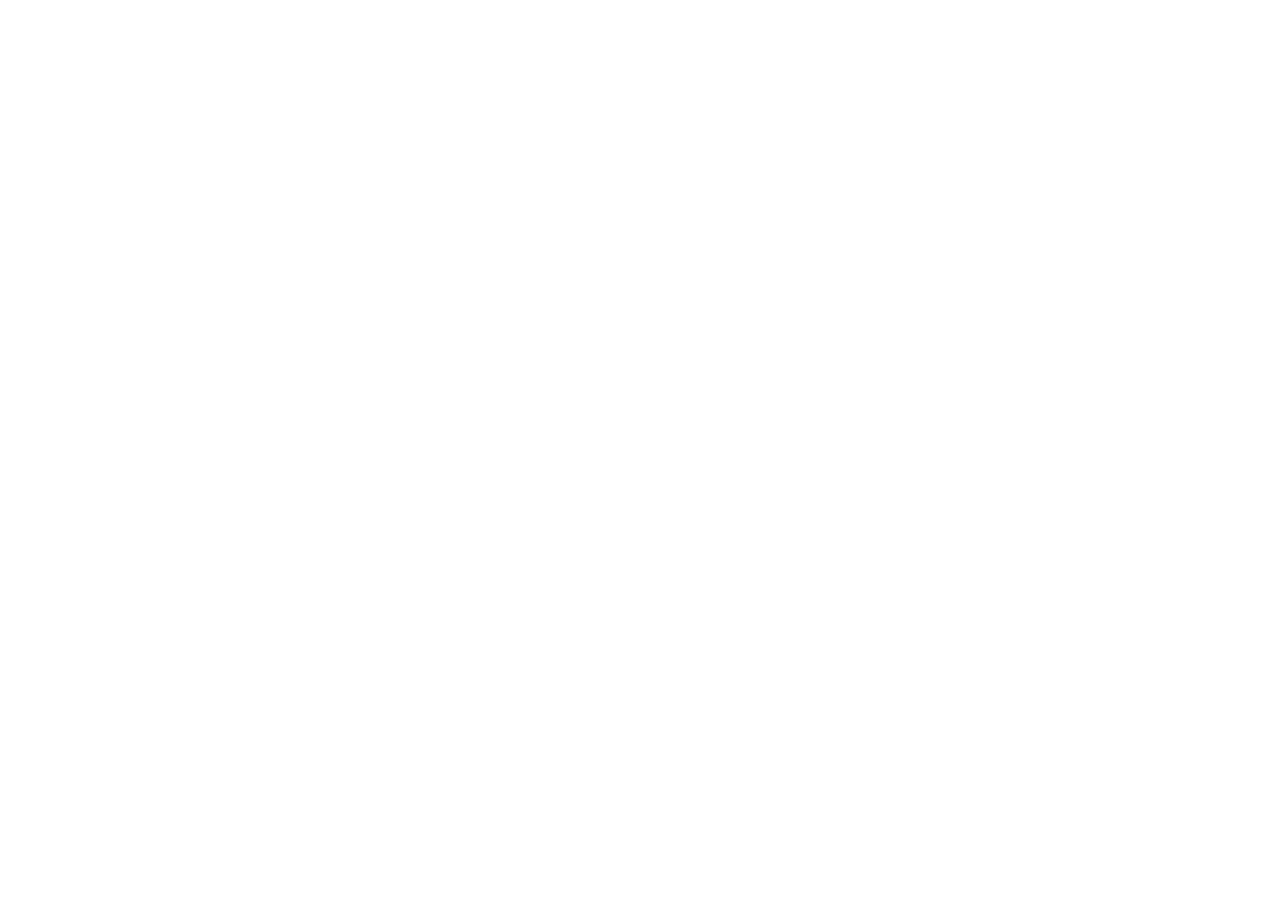
==== index.html @ 3bdd4bde "first commit" ====
<!doctype html>
<html lang="en">
<head>
    <meta charset="UTF-8">
    <meta name="viewport"
          content="width=device-width, user-scalable=no, initial-scale=1.0, maximum-scale=1.0, minimum-scale=1.0">
    <meta http-equiv="X-UA-Compatible" content="ie=edge">
    <title>Document</title>
</head>
<body>
<script src="script/script.js"></script>
</body>
</html>
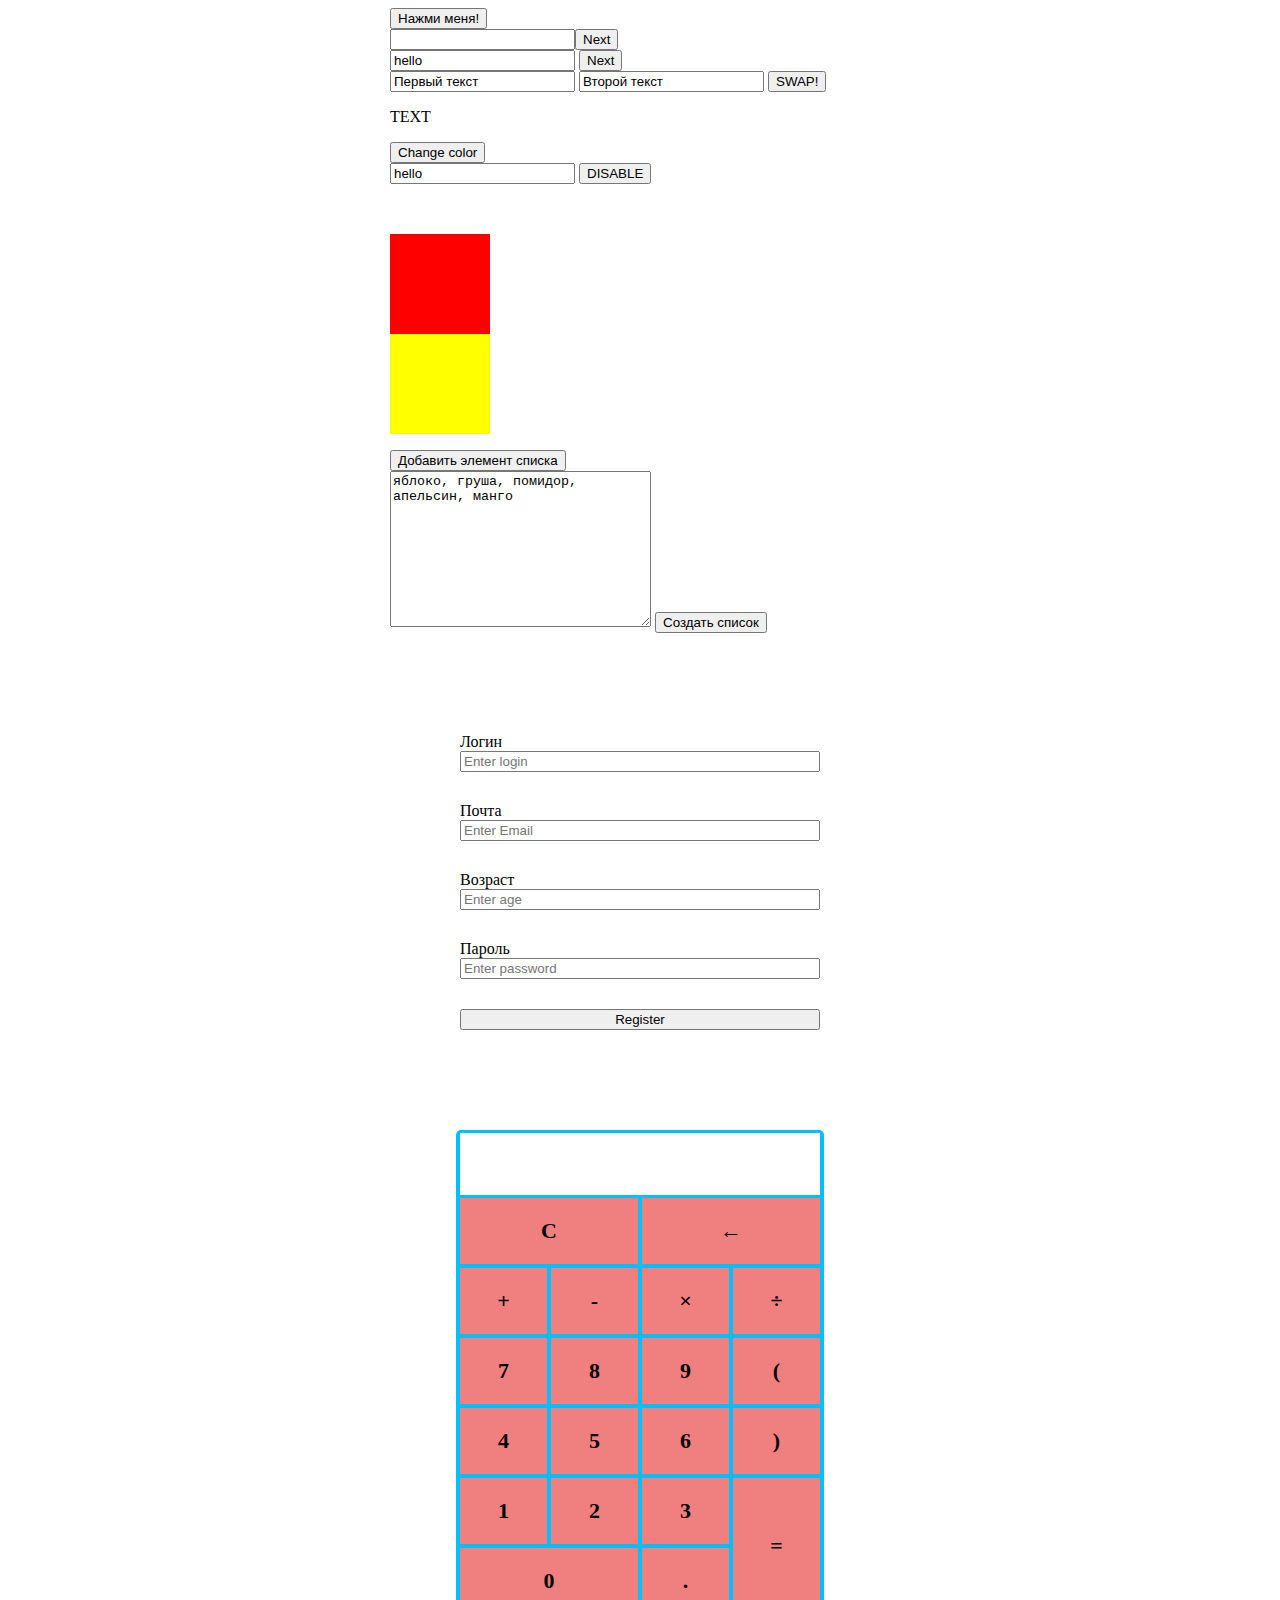
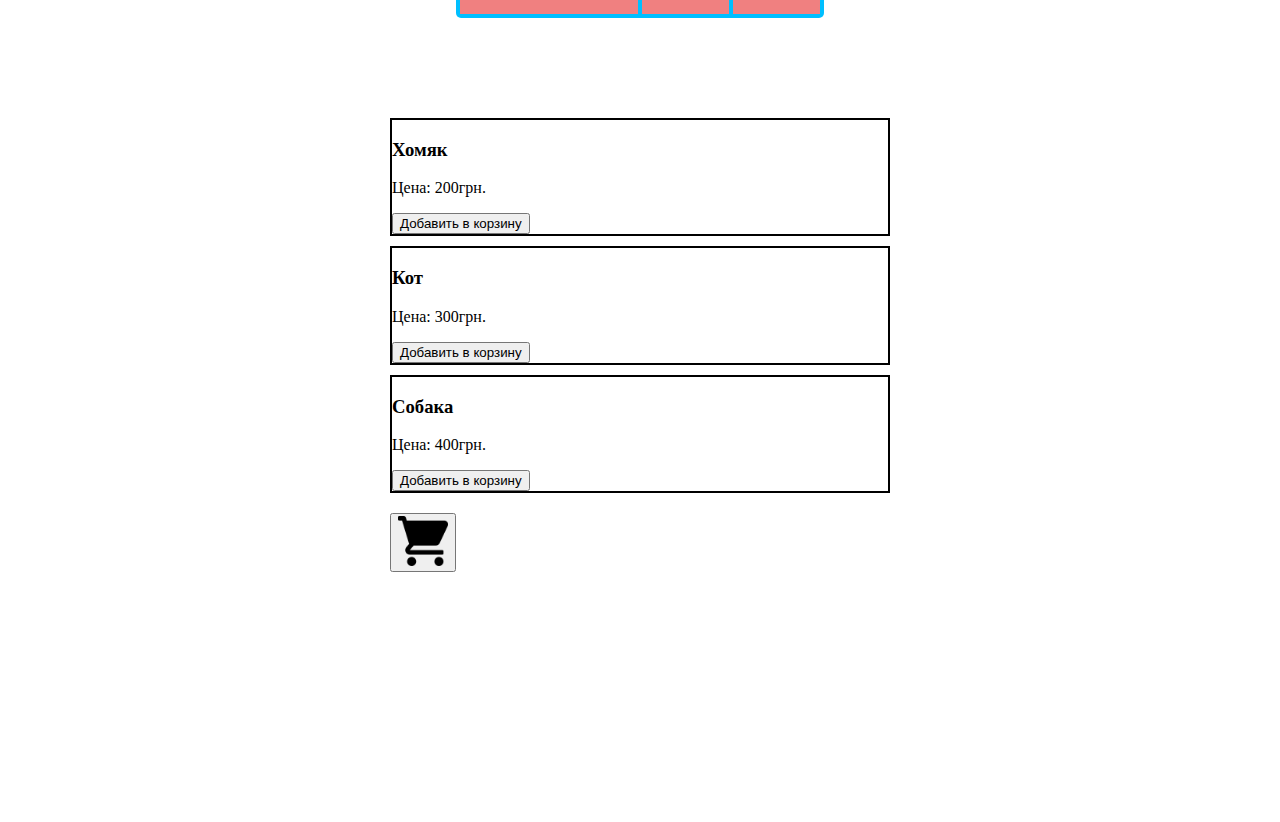
==== commit ca95c2b1: "first commit" ====
--- a/index.html
+++ b/index.html
@@ -5,9 +5,123 @@
     <meta name="viewport"
           content="width=device-width, user-scalable=no, initial-scale=1.0, maximum-scale=1.0, minimum-scale=1.0">
     <meta http-equiv="X-UA-Compatible" content="ie=edge">
+    <link rel="stylesheet" href="style.css">
     <title>Document</title>
 </head>
 <body>
+<div class="main_try">
+    <button id="button1">Нажми меня!</button>
+    <form>
+        <input type="text" id="part1">
+        <button type="button" onclick="myFunction()">Next</button>
+    </form>
+    <div>
+        <input type="text" value="hello" id="val">
+        <button type="button" onclick="getMeInput()">Next</button>
+    </div>
+    <div>
+        <input type="text" id="input1" value="Первый текст"/>
+        <input type="text" id="input2" value="Второй текст"/>
+        <button type="button" onclick="swapValues()">SWAP!</button>
+    </div>
+    <div>
+        <p id="p1">TEXT</p>
+        <button type="button" onclick="changeColor()">Change color</button>
+    </div>
+    <div>
+        <input type="text" value="hello" id="value2">
+        <button type="button" onclick="getDisable()">DISABLE</button>
+    </div>
+    <div>
+        <div class=first_block onclick="getSwapColors()"></div>
+        <div class=second_block onclick="getSwapColors()"></div>
+    </div>
+    <div>
+        <ol></ol>
+        <button type="button" onclick="addList()">Добавить элемент списка</button>
+    </div>
+    <div id="area-list">
+        <div id="area-list-sub">
+            <textarea name="Name" id="text" cols="30" rows="10">яблоко, груша, помидор, апельсин, манго</textarea>
+            <button id="butt5" onclick="getList()">Создать список</button>
+        </div>
+        <div id="lists"></div>
+    </div>
+</div>
+<div class="form-block">
+    <div class="success-alert"></div>
+    <div class="error-login"></div>
+    <div class="error-email"></div>
+    <div class="error-age"></div>
+    <div class="error-password"></div>
+    <form action="#" method="post" class="forms" id="fg">
+        <label for="login">Логин</label>
+        <input type="text" id="login" placeholder="Enter login" required>
+        <label for="email">Почта</label>
+        <input type="email" placeholder="Enter Email" id="email" name="email" required>
+        <label for="age">Возраст</label>
+        <input type="text" placeholder="Enter age" id="age" required>
+        <label for="password">Пароль</label>
+        <input type="password" placeholder="Enter password" id="password" required>
+        <button type="submit" id="butt-form">Register</button>
+    </form>
+</div>
+<div class="container">
+    <div class="item input">
+        <form name="form">
+            <input class="input-pole" type="text" name="textView" readonly>
+        </form>
+    </div>
+    <div class="item clean">C</div>
+    <div class="item back">&larr;</div>
+    <div class="item" onclick="insert('+')">+</div>
+    <div class="item" onclick="insert('-')">-</div>
+    <div class="item" onclick="insert('*')">&times;</div>
+    <div class="item" onclick="insert('/')">&divide;</div>
+    <div class="item" onclick="insert('7')">7</div>
+    <div class="item" onclick="insert('8')">8</div>
+    <div class="item" onclick="insert('9')">9</div>
+    <div class="item" onclick="insert('(')">(</div>
+    <div class="item" onclick="insert('4')">4</div>
+    <div class="item" onclick="insert('5')">5</div>
+    <div class="item" onclick="insert('6')">6</div>
+    <div class="item" onclick="insert(')')">)</div>
+    <div class="item" onclick="insert('1')">1</div>
+    <div class="item" onclick="insert('2')">2</div>
+    <div class="item" onclick="insert('3')">3</div>
+    <div class="item zero" onclick="insert('0')">0</div>
+    <div class="item" onclick="insert('.')">.</div>
+    <div class="item equal">=</div>
+</div>
+<div class="basket">
+    <div class="item_box">
+        <h3 class="item_title">Хомяк</h3>
+        <p>Цена: <span class="item_price">200</span>грн.</p>
+        <button class="add_item" data-id="7">Добавить в корзину</button>
+    </div>
+    <div class="item_box">
+        <h3 class="item_title">Кот</h3>
+        <p>Цена: <span class="item_price">300</span>грн.</p>
+        <button class="add_item" data-id="2">Добавить в корзину</button>
+    </div>
+    <div class="item_box">
+        <h3 class="item_title">Собака</h3>
+        <p>Цена: <span class="item_price">400</span>грн.</p>
+        <button class="add_item" data-id="5">Добавить в корзину</button>
+    </div>
+    <div class="go_to_modal">
+        <button id="myBtn"><img class="first_image" src="img/basket.png" alt="basket"></button>
+    </div>
+</div>
+<div id="myModal" class="modal">
+    <div class="modal-content">
+        <span class="close">&times;</span>
+        <div id="checkout"></div>
+        <button id="clear_cart">Очистить корзину</button>
+        <button>Оформить заказ</button>
+        <div id="cart_content"></div>
+    </div>
+</div>
 <script src="script/script.js"></script>
 </body>
 </html>--- a/style.css
+++ b/style.css
@@ -0,0 +1,139 @@
+.first_block {
+    margin-top: 50px;
+    width: 100px;
+    height: 100px;
+}
+.second_block {
+    width: 100px;
+    height: 100px;
+}
+.registration {
+    margin-top: 50px;
+}
+.container {
+    display: grid;
+    grid-template-columns: repeat(4, 1fr);
+    grid-gap: 4px;
+    background-color: deepskyblue;
+    padding: 4px;
+    border-radius: 5px;
+    max-width: 360px;
+    margin: 100px auto;
+}
+.item {
+    background-color: lightcoral;
+    color: black;
+    padding: 20px;
+    display: flex;
+    justify-content: center;
+    align-items: center;
+    font-size: 22px;
+    font-weight: bold;
+    cursor: pointer;
+}
+form {
+    max-width: 100%;
+    display: flex;
+}
+.input-pole {
+    width: 100%;
+    height: 60px;
+    border: none;
+    font-size: 30px;
+    outline: none;
+    text-align: right;
+}
+.input {
+    width: 100%;
+    height: 60px;
+    border: none;
+    font-size: 30px;
+    outline: none;
+    text-align: right;
+    grid-column: 1/-1;
+    padding: 0;
+}
+.clean {
+    grid-column: 1/3;
+    background-color: lightcoral;
+}
+.back {
+    grid-column: 3/-1;
+    background-color: lightcoral;
+}
+.zero {
+    grid-column: 1/3;
+}
+.equal {
+    grid-column: 4;
+    grid-row: 6/8;
+    background-color: lightcoral;
+}
+.form-block {
+    padding-top: 100px;
+    max-width: 360px;
+    margin: 0 auto;
+}
+.forms {
+    display: flex;
+    flex-direction: column;
+}
+
+#login, #email, #age, #password {
+    margin-bottom: 30px;
+}
+.basket {
+    max-width: 500px;
+    margin: 0 auto 250px;
+}
+/* Модальный (фон) */
+.modal {
+    display: none; /* Скрыто по умолчанию */
+    position: fixed; /* Оставаться на месте */
+    z-index: 1; /* Сидеть на вершине */
+    left: 0;
+    top: 0;
+    width: 100%; /* Полная ширина */
+    height: 100%; /* Полная высота */
+    overflow: auto; /* Включите прокрутку, если это необходимо */
+    background-color: rgb(0,0,0); /* Цвет запасной вариант */
+    background-color: rgba(0,0,0,0.4); /* Черный с непрозрачностью */
+}
+/* Модальное содержание/коробка */
+.modal-content {
+    background-color: #fefefe;
+    margin: 15% auto; /* 15% сверху и по центру */
+    padding: 20px;
+    border: 1px solid #888;
+    width: 20%; /* Может быть больше или меньше, в зависимости от размера экрана */
+}
+/* Кнопка закрытия */
+.close {
+    color: #aaa;
+    float: right;
+    font-size: 28px;
+    font-weight: bold;
+}
+.close:hover,
+.close:focus {
+    color: black;
+    text-decoration: none;
+    cursor: pointer;
+}
+.go_to_modal {
+    margin-top: 20px;
+}
+
+.first_image {
+    width: 50px;
+    height: 50px;
+}
+.main_try {
+    max-width: 500px;
+    width: 100%;
+    margin: 0 auto;
+}
+.item_box {
+    border: 2px solid black;
+    margin-bottom: 10px;
+}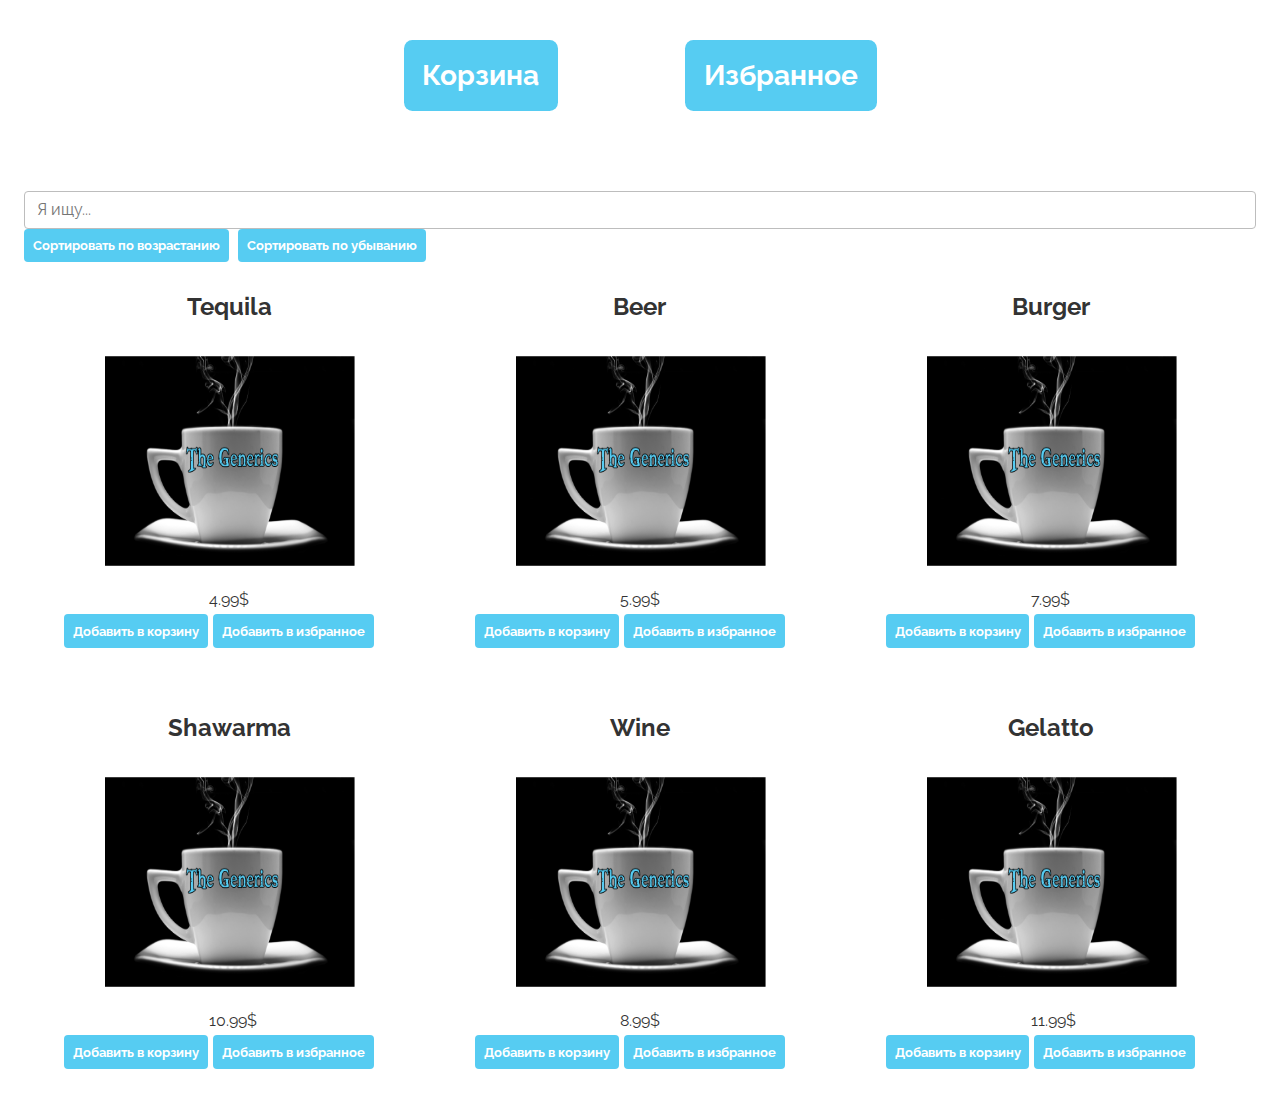
==== commit 66fac5b6: "first commit" ====
--- a/index.html
+++ b/index.html
@@ -5,121 +5,62 @@
     <meta name="viewport"
           content="width=device-width, user-scalable=no, initial-scale=1.0, maximum-scale=1.0, minimum-scale=1.0">
     <meta http-equiv="X-UA-Compatible" content="ie=edge">
-    <link rel="stylesheet" href="style.css">
-    <title>Document</title>
+    <link rel="stylesheet" href="style/style.css">
+    <title>Online Shop</title>
 </head>
 <body>
-<div class="main_try">
-    <button id="button1">Нажми меня!</button>
-    <form>
-        <input type="text" id="part1">
-        <button type="button" onclick="myFunction()">Next</button>
-    </form>
-    <div>
-        <input type="text" value="hello" id="val">
-        <button type="button" onclick="getMeInput()">Next</button>
+<div id="welcome" class="panel">
+    <p>Товар добавлен в корзину</p>
+</div>
+<div id="welcome2" class="panel">
+    <p>Товар добавлен в избранное</p>
+</div>
+<div class="container content-section">
+    <div class="main_buttons">
+        <button id="myBtn" class="btn btn-primary">Корзина</button>
+        <button id="myBtn2" class="btn btn-primary">Избранное</button>
+    </div>
+    <div class="search_div">
+        <input type="text" id="elastic" placeholder="Я ищу...">
     </div>
     <div>
-        <input type="text" id="input1" value="Первый текст"/>
-        <input type="text" id="input2" value="Второй текст"/>
-        <button type="button" onclick="swapValues()">SWAP!</button>
+        <button class="btn btn-primary" id="sort-asc" onclick="mySort()">Сортировать по возрастанию</button>
+        <button class="btn btn-primary" id="sort-cas" onclick="mySortSecond()">Сортировать по убыванию</button>
     </div>
-    <div>
-        <p id="p1">TEXT</p>
-        <button type="button" onclick="changeColor()">Change color</button>
-    </div>
-    <div>
-        <input type="text" value="hello" id="value2">
-        <button type="button" onclick="getDisable()">DISABLE</button>
-    </div>
-    <div>
-        <div class=first_block onclick="getSwapColors()"></div>
-        <div class=second_block onclick="getSwapColors()"></div>
-    </div>
-    <div>
-        <ol></ol>
-        <button type="button" onclick="addList()">Добавить элемент списка</button>
-    </div>
-    <div id="area-list">
-        <div id="area-list-sub">
-            <textarea name="Name" id="text" cols="30" rows="10">яблоко, груша, помидор, апельсин, манго</textarea>
-            <button id="butt5" onclick="getList()">Создать список</button>
-        </div>
-        <div id="lists"></div>
-    </div>
-</div>
-<div class="form-block">
-    <div class="success-alert"></div>
-    <div class="error-login"></div>
-    <div class="error-email"></div>
-    <div class="error-age"></div>
-    <div class="error-password"></div>
-    <form action="#" method="post" class="forms" id="fg">
-        <label for="login">Логин</label>
-        <input type="text" id="login" placeholder="Enter login" required>
-        <label for="email">Почта</label>
-        <input type="email" placeholder="Enter Email" id="email" name="email" required>
-        <label for="age">Возраст</label>
-        <input type="text" placeholder="Enter age" id="age" required>
-        <label for="password">Пароль</label>
-        <input type="password" placeholder="Enter password" id="password" required>
-        <button type="submit" id="butt-form">Register</button>
-    </form>
-</div>
-<div class="container">
-    <div class="item input">
-        <form name="form">
-            <input class="input-pole" type="text" name="textView" readonly>
-        </form>
-    </div>
-    <div class="item clean">C</div>
-    <div class="item back">&larr;</div>
-    <div class="item" onclick="insert('+')">+</div>
-    <div class="item" onclick="insert('-')">-</div>
-    <div class="item" onclick="insert('*')">&times;</div>
-    <div class="item" onclick="insert('/')">&divide;</div>
-    <div class="item" onclick="insert('7')">7</div>
-    <div class="item" onclick="insert('8')">8</div>
-    <div class="item" onclick="insert('9')">9</div>
-    <div class="item" onclick="insert('(')">(</div>
-    <div class="item" onclick="insert('4')">4</div>
-    <div class="item" onclick="insert('5')">5</div>
-    <div class="item" onclick="insert('6')">6</div>
-    <div class="item" onclick="insert(')')">)</div>
-    <div class="item" onclick="insert('1')">1</div>
-    <div class="item" onclick="insert('2')">2</div>
-    <div class="item" onclick="insert('3')">3</div>
-    <div class="item zero" onclick="insert('0')">0</div>
-    <div class="item" onclick="insert('.')">.</div>
-    <div class="item equal">=</div>
-</div>
-<div class="basket">
-    <div class="item_box">
-        <h3 class="item_title">Хомяк</h3>
-        <p>Цена: <span class="item_price">200</span>грн.</p>
-        <button class="add_item" data-id="7">Добавить в корзину</button>
-    </div>
-    <div class="item_box">
-        <h3 class="item_title">Кот</h3>
-        <p>Цена: <span class="item_price">300</span>грн.</p>
-        <button class="add_item" data-id="2">Добавить в корзину</button>
-    </div>
-    <div class="item_box">
-        <h3 class="item_title">Собака</h3>
-        <p>Цена: <span class="item_price">400</span>грн.</p>
-        <button class="add_item" data-id="5">Добавить в корзину</button>
-    </div>
-    <div class="go_to_modal">
-        <button id="myBtn"><img class="first_image" src="img/basket.png" alt="basket"></button>
-    </div>
+    <div class="shop-items"></div>
 </div>
 <div id="myModal" class="modal">
     <div class="modal-content">
         <span class="close">&times;</span>
-        <div id="checkout"></div>
-        <button id="clear_cart">Очистить корзину</button>
-        <button>Оформить заказ</button>
-        <div id="cart_content"></div>
+        <section class="container content-section">
+            <h2 class="section-header">Корзина</h2>
+            <div class="cart-row">
+                <span class="cart-item cart-header cart-column">Товар</span>
+                <span class="cart-price cart-header cart-column">Цена</span>
+                <span class="cart-quantity cart-header cart-column">Количество</span>
+            </div>
+            <div class="cart-items"></div>
+            <div class="cart-total">
+                <strong class="cart-total-title">Итого</strong>
+                <span class="cart-total-price">$0</span>
+            </div>
+            <button class="btn btn-primary btn-purchase" type="button">Оформить заказ</button>
+        </section>
+    </div>
+</div>
+<div id="myModal2" class="modal2">
+    <div class="modal-content2">
+        <span class="close2">&times;</span>
+        <div class="container content-section">
+            <h2 class="section-header">Избранное</h2>
+            <div class="favourite-row">
+                <span class="favourite-item favourite-header favourite-column">Товар</span>
+                <span class="favourite-price favourite-header favourite-column">Цена</span>
+                <span class="favourite-quantity favourite-header favourite-column"></span>
+            </div>
+            <div class="favourite-items"></div>
+            <button class="btn btn-primary btn-purchase" id="btn-go-to-cart" onclick="" type="button">Перейти в корзину</button>
+        </div>
     </div>
 </div>
 <script src="script/script.js"></script>
--- a/style/style.css
+++ b/style/style.css
@@ -0,0 +1,575 @@
+@import url('https://fonts.googleapis.com/css?family=Raleway:300,400,700');
+@import url("https://fonts.googleapis.com/css?family=Metal+Mania");
+
+@font-face {
+    font-family: "Booter - Zero Zero";
+    src: url("Fonts/Booter - Zero Zero.woff") format("woff"),
+    url("Fonts/Booter - Zero Zero.woff2") format("woff2");
+    font-weight: normal;
+    font-style: normal;
+}
+
+* {
+    box-sizing: border-box;
+    font-family: Raleway;
+    color: #777;
+}
+
+html, body {
+    margin: 0;
+    padding: 0;
+    min-height: 100%;
+}
+
+.nav ul {
+    margin: 0;
+}
+
+.nav li {
+    display: inline;
+}
+
+.nav a {
+    display: inline-block;
+    padding: .5em;
+    color: white;
+    text-decoration: none;
+}
+
+.main-nav {
+    text-align: center;
+    font-size: 1.1em;
+    font-weight: lighter;
+    border-bottom: 1px solid rgba(255, 255, 255, .3)
+}
+
+.main-nav li {
+    padding: 0 5%;
+}
+
+.nav a:hover {
+    background-color: rgba(255, 255, 255, .3)
+}
+
+
+
+.band-name {
+    text-align: center;
+    margin: 0;
+    font-size: 4em;
+    font-family: "Booter - Zero Zero";
+    font-weight: normal;
+    color: white;
+}
+
+.band-name-large {
+    font-size: 8em;
+}
+
+.content-section {
+    margin: 1em;
+}
+
+.container {
+    max-width: 1500px;
+    margin: 0 auto;
+    padding: 0 1.5em;
+}
+.section-header {
+    font-weight: normal;
+    color: #333;
+    text-align: center;
+    font-size: 2.5em;
+}
+
+.about-band-image {
+    float: left;
+    height: 200px;
+    width: 200px;
+    margin: 15px;
+    border-radius: 50%;
+}
+
+.main-footer {
+    background-color: #56CCF2;
+    color: white;
+    padding: .25em 0;
+}
+
+.main-footer-container {
+    display: flex;
+    align-items: center;
+}
+
+.main-footer-container ul {
+    flex-grow: 1;
+    text-align: end;
+}
+
+.footer-nav li {
+    padding: 0 .5em;
+}
+
+.footer-nav img {
+    width: 30px;
+    height: 30px;
+}
+
+.btn {
+    text-align: center;
+    vertical-align: middle;
+    padding: .67em .67em;
+    cursor: pointer;
+}
+
+.btn-header {
+    margin: .5em 15% 2em 15%;
+    color: white;
+    border: 2px solid #2D9CDB;
+    background-color: rgba(255, 255, 255, .1);
+    border-radius: 0;
+    font-size: 1.5em;
+    font-weight: lighter;
+    padding-left: 2em;
+    padding-right: 2em;
+}
+
+.btn-header:hover {
+    background-color: rgba(255, 255, 255, .3);
+}
+
+.btn-play {
+    display: block;
+    margin: 0 auto;
+    color: #2D9CDB;
+    font-size: 4em;
+    border-radius: 50%;
+    width: 100px;
+    height: 100px;
+    padding: 0;
+    text-align: center;
+}
+
+.btn-primary {
+    margin-right: 5px;
+    color: white;
+    background-color: #56CCF2;
+    border: none;
+    border-radius: .3em;
+    font-weight: bold;
+}
+
+.btn-primary:hover {
+    background-color: #2D9CDB;
+}
+
+.btn-primary:disabled {
+    opacity: 0.4;
+    pointer-events: none;
+}
+
+.tour-row {
+    border-bottom: 1px solid black;
+    padding-bottom: 1em;
+    margin-bottom: 1em;
+}
+
+.tour-row:last-child {
+    border: none;
+}
+
+.tour-item {
+    display: inline-block;
+    padding-right: .5em;
+}
+
+.tour-date {
+    color: #555;
+    width: 11%;
+    font-weight: bold;
+}
+
+.tour-city {
+    width: 24%;
+}
+
+.tour-arena {
+    width: 42%;
+}
+
+.tour-btn {
+    max-width: 19%;
+}
+
+.shop-item {
+    margin: 30px;
+    width: 340px;
+}
+
+.shop-item-title {
+    display: block;
+    width: 100%;
+    text-align: center;
+    font-weight: bold;
+    font-size: 1.5em;
+    color: #333;
+    margin-bottom: 15px;
+}
+
+.shop-item-image {
+    margin-left: 46px;
+    height: 250px;
+    width: 250px;
+}
+
+.shop-item-details {
+    margin: 0 auto;
+    display: flex;
+    align-items: center;
+    padding: 5px;
+}
+
+.shop-item-price {
+    color: #333;
+    padding-left: 150px;
+}
+
+.shop-items {
+    display: flex;
+    flex-wrap: wrap;
+    justify-content: space-around;
+}
+
+.cart-header {
+    font-weight: bold;
+    font-size: 1.25em;
+    color: #333;
+}
+
+.cart-column {
+    display: flex;
+    align-items: center;
+    border-bottom: 1px solid black;
+    margin-right: 1.5em;
+    padding-bottom: 10px;
+    margin-top: 10px;
+}
+
+.cart-row {
+    display: flex;
+}
+
+.cart-item {
+    width: 45%;
+}
+
+.cart-price {
+    width: 20%;
+    font-size: 1.2em;
+    color: #333;
+}
+
+.cart-quantity {
+    width: 35%;
+}
+
+.cart-item-title {
+    color: #333;
+    margin-left: .5em;
+    font-size: 1.2em;
+}
+
+.cart-item-image {
+    width: 75px;
+    height: auto;
+    border-radius: 10px;
+}
+
+.btn-danger {
+    color: white;
+    background-color: #EB5757;
+    border: none;
+    border-radius: .3em;
+    font-weight: bold;
+}
+
+.btn-danger:hover {
+    background-color: #CC4C4C;
+}
+
+.cart-quantity-input {
+    height: 34px;
+    width: 50px;
+    border-radius: 5px;
+    border: 1px solid #56CCF2;
+    background-color: #eee;
+    color: #333;
+    padding: 0;
+    text-align: center;
+    font-size: 1.2em;
+    margin-right: 25px;
+}
+
+.cart-row:last-child {
+    border-bottom: 1px solid black;
+}
+
+.cart-row:last-child .cart-column {
+    border: none;
+}
+
+.cart-total {
+    text-align: end;
+    margin-top: 10px;
+    margin-right: 10px;
+}
+
+.cart-total-title {
+    font-weight: bold;
+    font-size: 1.5em;
+    color: black;
+    margin-right: 20px;
+}
+
+.cart-total-price {
+    color: #333;
+    font-size: 1.1em;
+}
+
+.btn-purchase {
+    display: block;
+    margin: 40px auto 80px auto;
+    font-size: 1.75em;
+}
+
+.shop-item.hide {
+    display: none;
+}
+
+/* Модальный (фон) */
+.modal {
+    display: none; /* Скрыто по умолчанию */
+    position: fixed; /* Оставаться на месте */
+    z-index: 1; /* Сидеть на вершине */
+    left: 0;
+    top: 0;
+    width: 100%; /* Полная ширина */
+    height: 100%; /* Полная высота */
+    overflow: auto; /* Включите прокрутку, если это необходимо */
+    background-color: rgb(0,0,0); /* Цвет запасной вариант */
+    background-color: rgba(0,0,0,0.4); /* Черный с непрозрачностью */
+}
+
+/* Модальное содержание/коробка */
+.modal-content {
+    background-color: #fefefe;
+    margin: 15% auto; /* 15% сверху и по центру */
+    padding: 20px;
+    border: 1px solid #888;
+    width: 80%; /* Может быть больше или меньше, в зависимости от размера экрана */
+}
+
+/* Кнопка закрытия */
+.close {
+    color: #aaa;
+    float: right;
+    font-size: 28px;
+    font-weight: bold;
+}
+
+.close:hover,
+.close:focus {
+    color: black;
+    text-decoration: none;
+    cursor: pointer;
+}
+
+#myBtn {
+    display: block;
+    margin: 40px auto 80px auto;
+    font-size: 1.75em;
+}
+#myBtn2 {
+    display: block;
+    margin: 40px auto 80px auto;
+    font-size: 1.75em;
+}
+
+#elastic {
+    display: block;
+    width: 100%;
+    height: calc(2.25rem + 2px);
+    padding: 0.375rem 0.75rem;
+    font-family: inherit;
+    font-size: 1rem;
+    font-weight: 400;
+    line-height: 1.5;
+    color: #212529;
+    background-color: #fff;
+    background-clip: padding-box;
+    border: 1px solid #bdbdbd;
+    border-radius: 0.25rem;
+    transition: border-color 0.15s ease-in-out, box-shadow 0.15s ease-in-out;
+}
+
+.buttons_div {
+    max-width: 170px;
+    width: 100%;
+}
+
+/* alert */
+
+
+.panel {
+    display: none;
+    position: fixed;
+    z-index: 0;
+    width: 500px;
+    height: auto;
+    background: #000;
+    color: #fff;
+    text-align: center;
+}
+
+/* Модальный (фон) */
+.modal2 {
+    display: none; /* Скрыто по умолчанию */
+    position: fixed; /* Оставаться на месте */
+    z-index: 1; /* Сидеть на вершине */
+    left: 0;
+    top: 0;
+    width: 100%; /* Полная ширина */
+    height: 100%; /* Полная высота */
+    overflow: auto; /* Включите прокрутку, если это необходимо */
+    background-color: rgb(0,0,0); /* Цвет запасной вариант */
+    background-color: rgba(0,0,0,0.4); /* Черный с непрозрачностью */
+}
+
+/* Модальное содержание/коробка */
+.modal-content2 {
+    background-color: #fefefe;
+    margin: 15% auto; /* 15% сверху и по центру */
+    padding: 20px;
+    border: 1px solid #888;
+    width: 80%; /* Может быть больше или меньше, в зависимости от размера экрана */
+}
+
+/* Кнопка закрытия */
+.close2 {
+    cursor: pointer;
+    color: #aaa;
+    float: right;
+    font-size: 28px;
+    font-weight: bold;
+}
+
+.main_buttons {
+    margin: 0 auto;
+    width: 600px;
+    display: flex;
+}
+
+
+
+
+
+
+
+
+
+
+.favourite-header {
+    font-weight: bold;
+    font-size: 1.25em;
+    color: #333;
+}
+
+.favourite-column {
+    display: flex;
+    align-items: center;
+    border-bottom: 1px solid black;
+    margin-right: 1.5em;
+    padding-bottom: 10px;
+    margin-top: 10px;
+}
+
+.favourite-row {
+    display: flex;
+}
+
+.favourite-item {
+    width: 45%;
+}
+
+.favourite-price {
+    width: 20%;
+    font-size: 1.2em;
+    color: #333;
+}
+
+.favourite-quantity {
+    width: 35%;
+}
+
+.favourite-item-title {
+    color: #333;
+    margin-left: .5em;
+    font-size: 1.2em;
+}
+
+.favourite-item-image {
+    width: 75px;
+    height: auto;
+    border-radius: 10px;
+}
+
+.btn-danger2 {
+    color: white;
+    background-color: #EB5757;
+    border: none;
+    border-radius: .3em;
+    font-weight: bold;
+}
+
+.btn-danger2:hover {
+    background-color: #CC4C4C;
+}
+
+.favourite-quantity-input {
+    height: 34px;
+    width: 50px;
+    border-radius: 5px;
+    border: 1px solid #56CCF2;
+    background-color: #eee;
+    color: #333;
+    padding: 0;
+    text-align: center;
+    font-size: 1.2em;
+    margin-right: 25px;
+}
+
+.favourite-row:last-child {
+    border-bottom: 1px solid black;
+}
+
+.favourite-row:last-child .favourite-column {
+    border: none;
+}
+
+.favourite-total {
+    text-align: end;
+    margin-top: 10px;
+    margin-right: 10px;
+}
+
+.favourite-total-title {
+    font-weight: bold;
+    font-size: 1.5em;
+    color: black;
+    margin-right: 20px;
+}
+
+.favourite-total-price {
+    color: #333;
+    font-size: 1.1em;
+}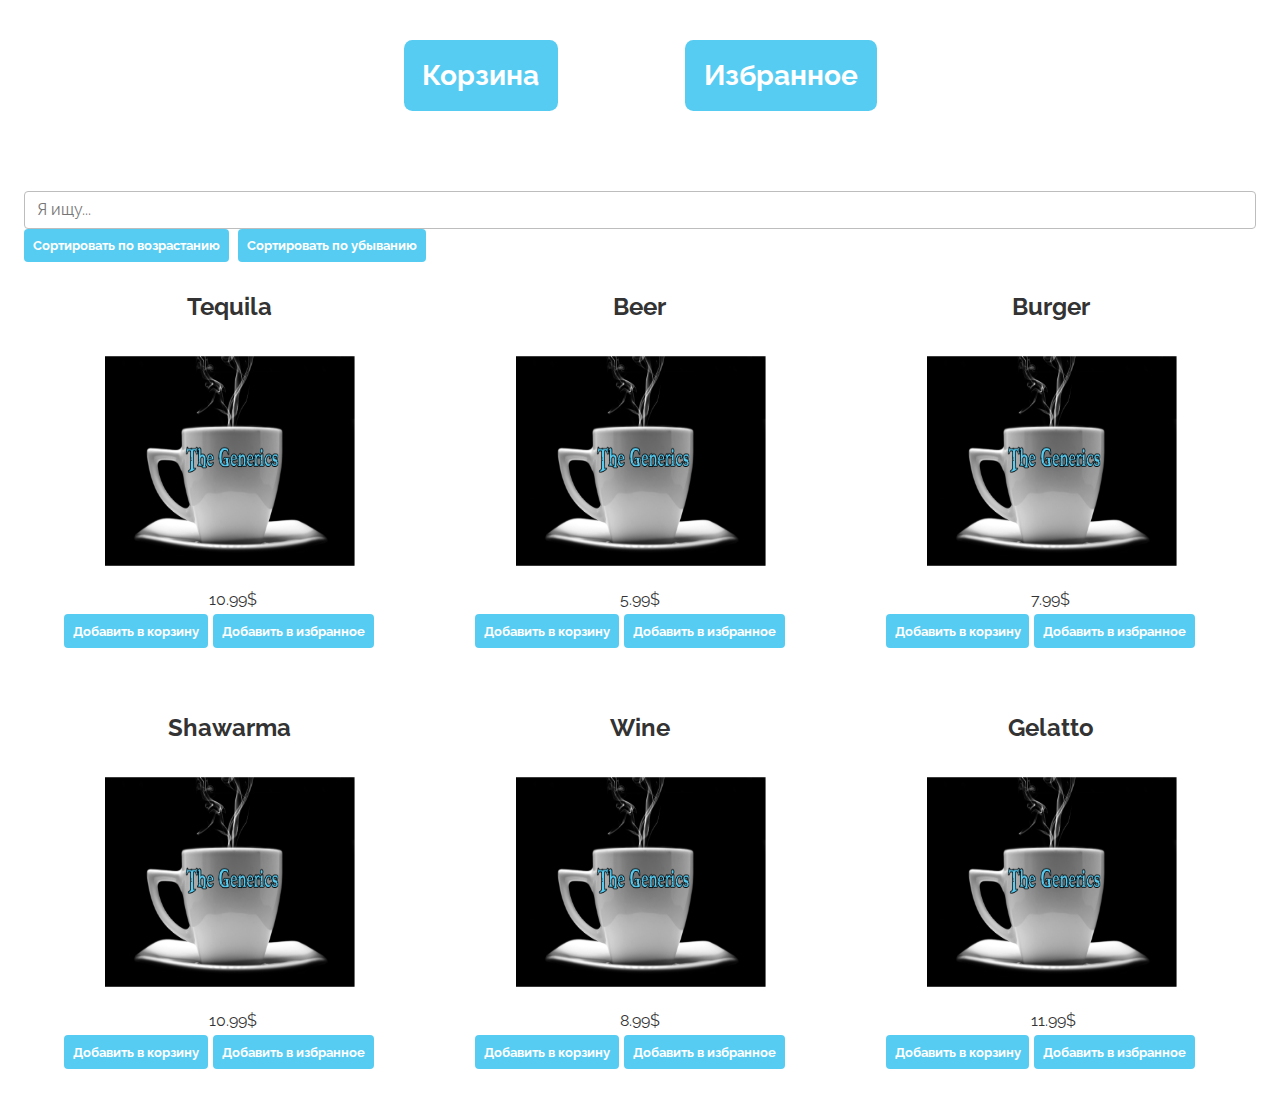
==== commit 8ca082e5: "second commit" ====
--- a/index.html
+++ b/index.html
@@ -24,7 +24,7 @@
         <input type="text" id="elastic" placeholder="Я ищу...">
     </div>
     <div>
-        <button class="btn btn-primary" id="sort-asc" onclick="mySort()">Сортировать по возрастанию</button>
+        <button class="btn btn-primary" id="sort-asc" onclick="getHuet2()">Сортировать по возрастанию</button>
         <button class="btn btn-primary" id="sort-cas" onclick="mySortSecond()">Сортировать по убыванию</button>
     </div>
     <div class="shop-items"></div>
